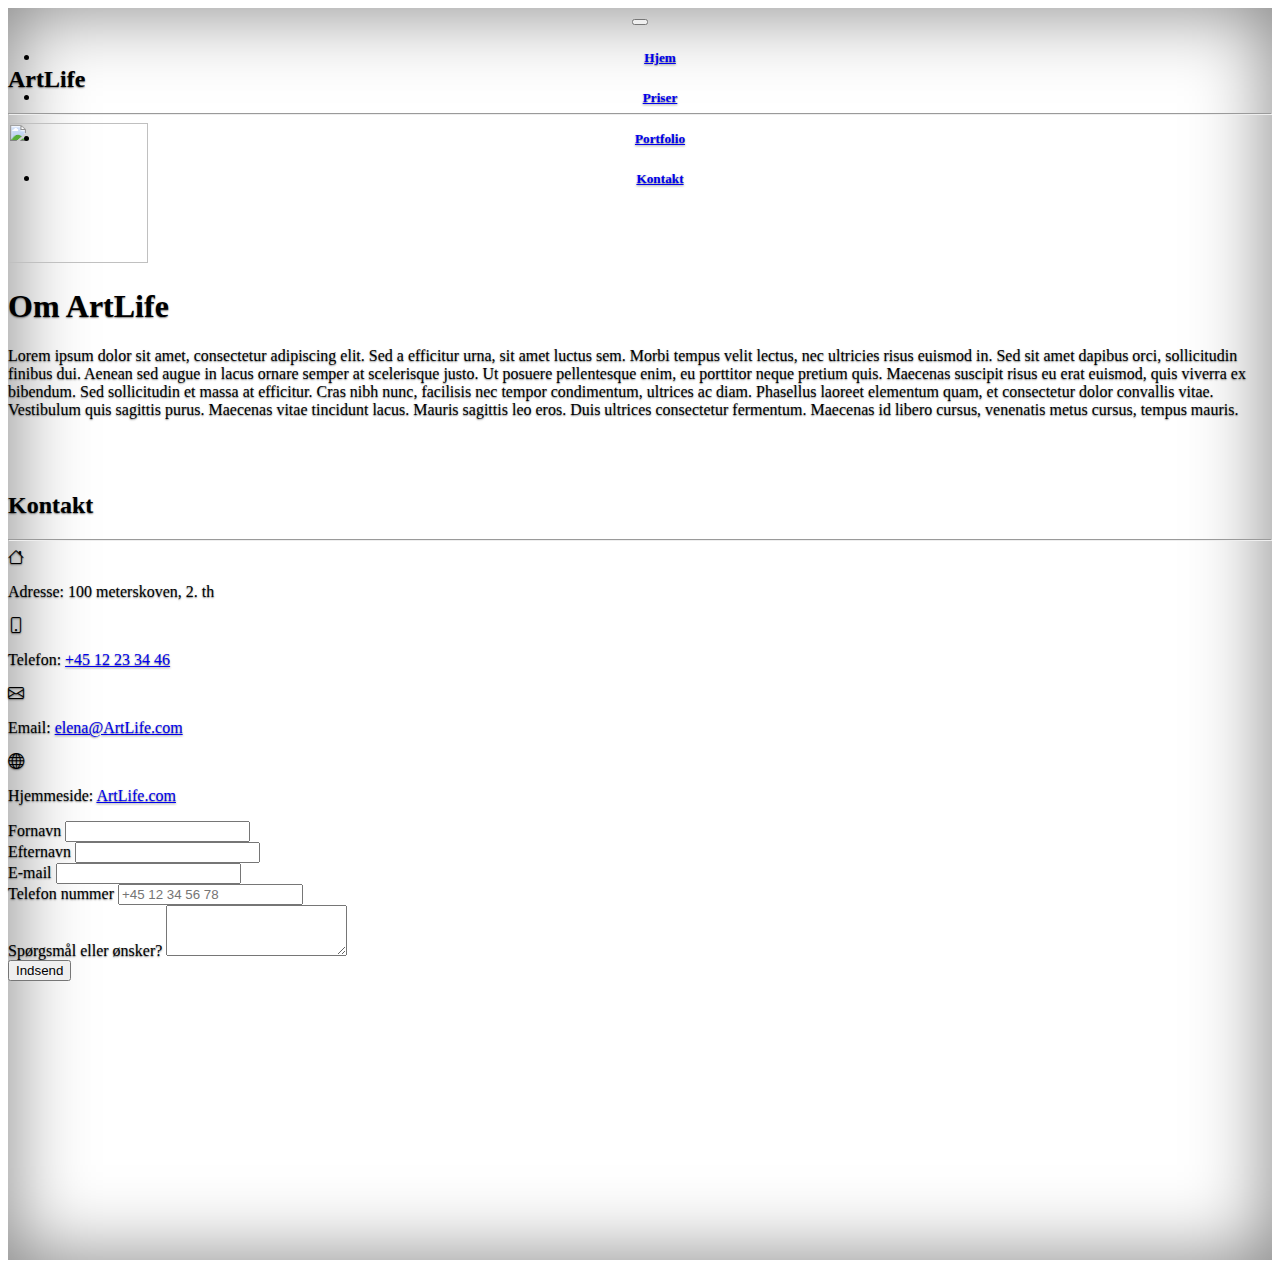
==== contact.html @ 40b7c8cc "Add files via upload" ====
<!doctype html>
<html lang="en" class="h-100">
  <head>
    <meta charset="utf-8">
    <meta name="viewport" content="width=device-width, initial-scale=1">
    <meta name="description" content="">
    <meta name="author" content="Mark Otto, Jacob Thornton, and Bootstrap contributors">
    <meta name="generator" content="Hugo 0.101.0">
    <title>ArtFocus</title>

    <link rel="canonical" href="https://getbootstrap.com/docs/5.2/examples/cover/">
    <script src="https://cdn.jsdelivr.net/npm/@popperjs/core@2.11.5/dist/umd/popper.min.js" integrity="sha384-Xe+8cL9oJa6tN/veChSP7q+mnSPaj5Bcu9mPX5F5xIGE0DVittaqT5lorf0EI7Vk" crossorigin="anonymous"></script>
    <script src="https://cdn.jsdelivr.net/npm/bootstrap@5.2.0/dist/js/bootstrap.min.js" integrity="sha384-ODmDIVzN+pFdexxHEHFBQH3/9/vQ9uori45z4JjnFsRydbmQbmL5t1tQ0culUzyK" crossorigin="anonymous"></script>
    <link href="css/bootstrap.min.css" rel="stylesheet">
    <link rel="stylesheet" href="./css/animate.min.css" />
    <link rel="stylesheet" href="./css/ionicons.min.css" />

    <link rel="preconnect" href="https://fonts.googleapis.com">
    <link rel="preconnect" href="https://fonts.gstatic.com" crossorigin>
    <link href="https://fonts.googleapis.com/css2?family=Dancing+Script:wght@700&family=Lobster&display=swap" rel="stylesheet">
    
    <script src="//widget.tagembed.com/embed.min.js" type="text/javascript"></script>

    <link rel="stylesheet" href="https://cdn.jsdelivr.net/npm/bootstrap-icons@1.9.1/font/bootstrap-icons.css">

    <style>
      .bd-placeholder-img {
        font-size: 1.125rem;
        text-anchor: middle;
        -webkit-user-select: none;
        -moz-user-select: none;
        user-select: none;
      }

      @media (min-width: 768px) {
        .bd-placeholder-img-lg {
          font-size: 3.5rem;
        }
      }

      .b-example-divider {
        height: 3rem;
        background-color: rgba(0, 0, 0, .1);
        border: solid rgba(0, 0, 0, .15);
        border-width: 1px 0;
        box-shadow: inset 0 .5em 1.5em rgba(0, 0, 0, .1), inset 0 .125em .5em rgba(0, 0, 0, .15);
      }

      .b-example-vr {
        flex-shrink: 0;
        width: 1.5rem;
        height: 100vh;
      }

      .bi {
        vertical-align: -.125em;
        fill: currentColor;
      }

      .nav-scroller {
        position: relative;
        z-index: 2;
        height: 2.75rem;
        overflow-y: hidden;
      }

      .nav-scroller .nav {
        display: flex;
        flex-wrap: nowrap;
        padding-bottom: 1rem;
        margin-top: -1px;
        overflow-x: auto;
        text-align: center;
        white-space: nowrap;
        -webkit-overflow-scrolling: touch;
      }
    </style>
    
    <!-- Custom styles for this template -->
    <link href="cover1.css" rel="stylesheet">
  </head>
  <body class="text-center text-bg-dark">  
    <div class="cover-container w-100 h-100 p-3 flex-column mx-auto layer">
      <header class="mb-auto">
        <nav class="navbar navbar-expand-lg">

          <button class="navbar-toggler" type="button" data-toggle="collapse" data-target="#navbarNav" aria-controls="navbarNav" aria-expanded="false" aria-label="Toggle navigation">
            <span class="navbar-toggler-icon"></span>
          </button>
          <div class="collapse navbar-collapse" id="navbarNav">
            <ul class="navbar-nav mx-auto">
              <li class="nav-item active">
                <a class="nav-link text-white" href="index.html"><h5>Hjem</h5></a>
              </li>
              <li class="nav-item">
                <a class="nav-link text-white" href="index.html#priser"><h5>Priser</h5></a>
              </li>
              <li class="nav-item">
                <a class="nav-link text-white" href="index.html#portfolio"><h5>Portfolio</h5></a>
              </li>
              <li class="nav-item">
                <a class="nav-link text-white" href="contact.html"><h5>Kontakt</h5></a>
              </li>
            </ul>
          </div>
        </nav>
        </div>
      </header>
  <section class="mx-auto" id="" style="padding-top:3%">
    <div class="container py-5">
        <div class="row">
            <div class="col-lg-12 text-center">
                <h2 class="margin-top-0 text-white">ArtLife</h2>
                <hr class="primary">
            </div>
        </div>
    </div>
    <div class="container">
        <div class="row g-3">
            <div class="col-lg-2 col-md-4 text-center">
                <div class="feature">
                    <img class="bd-placeholder-img rounded-circle mb-xxl-3" width="140" height="140" src="./assets/maleri.jpg" role="img">
                </div>
            </div>
            <div class="col-lg-4 col-md-4 textleft w-75">
                <div class="feature">
                    <h1>Om ArtLife</h1>
                    <p class="lead">Lorem ipsum dolor sit amet, consectetur adipiscing elit. Sed a efficitur urna, sit amet luctus sem. Morbi tempus velit lectus, nec ultricies risus euismod in. Sed sit amet dapibus orci, sollicitudin finibus dui. Aenean sed augue in lacus ornare semper at scelerisque justo. Ut posuere pellentesque enim, eu porttitor neque pretium quis. Maecenas suscipit risus eu erat euismod, quis viverra ex bibendum. Sed sollicitudin et massa at efficitur. Cras nibh nunc, facilisis nec tempor condimentum, ultrices ac diam. Phasellus laoreet elementum quam, et consectetur dolor convallis vitae. Vestibulum quis sagittis purus. Maecenas vitae tincidunt lacus. Mauris sagittis leo eros. Duis ultrices consectetur fermentum. Maecenas id libero cursus, venenatis metus cursus, tempus mauris.</p>

            </div>
            
    </div>
    </p>
  </section>
  <section class="mx-auto" id="kontakt" style="padding-top:3%">
    <div class="container py-5">
        <div class="row">
            <div class="col-lg-12 text-center">
                <h2 class="margin-top-0 text-white">Kontakt</h2>
                <hr class="primary">
            </div>
        </div>
    </div>






    <section class="ftco-section">
		<div class="container">
      <div class="row">
        <div class="col-md-3">
          <div class="dbox w-100 text-center">
            <div class="text d-inline-flex">
              <i class="bi-house px-2"></i>
              <p class=""><span>Adresse:</span> 100 meterskoven, 2. th</p>
            </div>
          </div>
        </div>
        <div class="col-md-3">
          <div class="dbox w-100 text-center">
            <div class="text d-inline-flex">
              <i class="bi-phone px-2"></i>
              <p><span>Telefon:</span> <a href="tel://1234567920">+45 12 23 34 46</a></p>
            </div>
          </div>
        </div>
        <div class="col-md-3">
          <div class="dbox w-100 text-center">
            <div class="text d-inline-flex">
              <i class="bi-envelope px-2"></i>
              <p><span>Email:</span> <a href="mailto:info@yoursite.com">elena@ArtLife.com</a></p>
            </div>
          </div>
        </div>
        <div class="col-md-3">
          <div class="dbox w-100 text-center">

            <div class="text d-inline-flex">
              <i class="bi-globe px-2 fa-xs"></i>
              <p><span>Hjemmeside:</span> <a href="#">ArtLife.com</a></p>
            </div>
          </div>
        </div>
      </div>

	</section>
  <div class="m-auto container row g-5">
    <form class="row g-3 w-50" action="https://formsubmit.co" method="POST">
      <!-- Honeypot -->
      <input type="text" name="_honey" style="display: none;">

      <!-- Disable Captcha -->
      <input type="hidden" name="_captcha" value="false">

      <input type="hidden" name="_next" value="success.html" >

      <div class="col-md-5 textleft">
        <label for="firstName textleft" class="form-label">Fornavn</label>
        <input type="text" class="form-control" name="name" id="firstName" required>
      </div>
      <div class="col-md-5 textleft">
        <label for="lastName" class="form-label">Efternavn</label>
        <input type="text" class="form-control" name="LastName" id="lastName" required>
      </div>
      <div class="col-md-5 textleft">
        <label for="emailInfo" class="form-label">E-mail</label>
        <input type="email" class="form-control" name="email" id="emailInfo" required>
      </div>
      <div class="col-md-5 textleft">
        <label for="phoneNumber" class="form-label">Telefon nummer</label>
        <input type="text" class="form-control" name="phone" id="phoneNumber" placeholder="+45 12 34 56 78">
      </div>
      <div class="col-md-10 textleft">
        <label for="comments" class="form-label">Spørgsmål eller ønsker?</label>
        <textarea class="form-control" id="message" name="message" rows="3" required></textarea>
      </div>
      <div class="col-md-10">
        <button type="submit" class="btn btn-primary">Indsend</button>
      </div>
    </form>
    <iframe class="col" src="https://www.google.com/maps/embed?pb=!1m18!1m12!1m3!1d562.5799181105292!2d12.577566229240414!3d55.66604105518712!2m3!1f0!2f0!3f0!3m2!1i1024!2i768!4f13.1!3m3!1m2!1s0x4652536a461f320b%3A0xf8651e4fc9ca7e8e!2sEgilsgade%2016%2C%202300%20K%C3%B8benhavn!5e0!3m2!1sda!2sdk!4v1659839482052!5m2!1sda!2sdk" width="50" height="275" style="border:0;" allowfullscreen="" loading="lazy" referrerpolicy="no-referrer-when-downgrade"></iframe>
  </div>
  </body>
</html>
---- cover1.css ----
/*
 * Globals
 */


/* Custom default button */
.btn-secondary,
.btn-secondary:hover,
.btn-secondary:focus {
  color: #333;
  text-shadow: none; /* Prevent inheritance from `body` */
}


/*
 * Base structure
 */

body {
  text-shadow: 0 .05rem .1rem rgba(0, 0, 0, .5);
  box-shadow: inset 0 0 5rem rgba(0, 0, 0, .5);
}


.cover-container {
  max-width: 110em;
}
.main-container {
  max-width: 110em;
}
.footermellemrum {
  margin-bottom: 25%;
}
#baggrund {
  background-image: url("https://mdbootstrap.com/img/Photos/Others/images/76.jpg");
  background-repeat: no-repeat;
  background-size: cover;
  padding-bottom: 50%;
}
.container {
  width: 100%;
}
/*
 * Header
 */

.nav-masthead .nav-link {
  color: rgba(255, 255, 255, .5);
  border-bottom: .25rem solid transparent;
}

.nav-masthead .nav-link:hover,
.nav-masthead .nav-link:focus {
  border-bottom-color: rgba(255, 255, 255, .25);
}

.nav-masthead .nav-link + .nav-link {
  margin-left: 1rem;
}

.nav-masthead .active {
  color: #fff;
  border-bottom-color: #fff;
}

.px-3 {
  margin-top: 15%;
}

.layer{
  position: absolute;
  margin-left: auto;
  margin-right: auto;
  left: 0;
  right: 0;
  text-align: center;
  z-index:1;
}
.cursive {
  font-family: 'Dancing Script', cursive;
}

.cursivethick{
  font-family: 'Lobster', cursive;
}

.textleft {
  text-align: left;
}
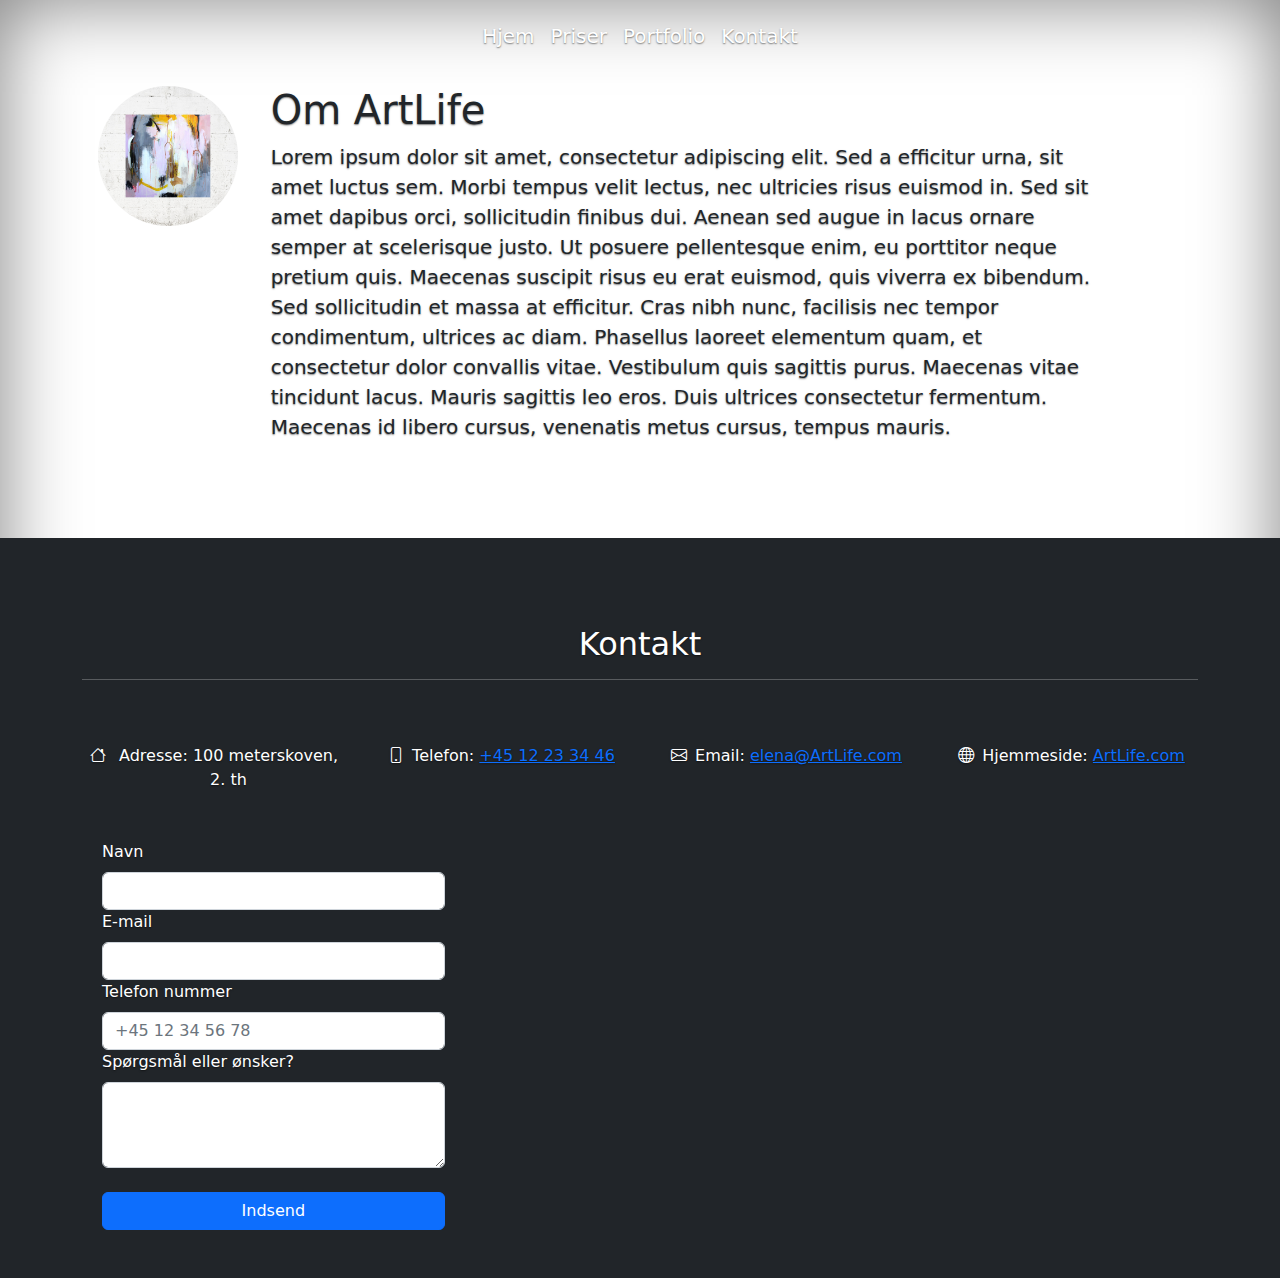
==== commit fa696391: "Add files via upload" ====
--- a/contact.html
+++ b/contact.html
@@ -79,10 +79,10 @@
     <!-- Custom styles for this template -->
     <link href="cover1.css" rel="stylesheet">
   </head>
-  <body class="text-center text-bg-dark">  
-    <div class="cover-container w-100 h-100 p-3 flex-column mx-auto layer">
-      <header class="mb-auto">
-        <nav class="navbar navbar-expand-lg">
+  <body class="text-center text-bg-white">  
+    
+      <header class="mb-auto flex-column mx-auto layer">
+        <nav class="p-3 navbar navbar-expand-lg">
 
           <button class="navbar-toggler" type="button" data-toggle="collapse" data-target="#navbarNav" aria-controls="navbarNav" aria-expanded="false" aria-label="Toggle navigation">
             <span class="navbar-toggler-icon"></span>
@@ -108,14 +108,6 @@
       </header>
   <section class="mx-auto" id="" style="padding-top:3%">
     <div class="container py-5">
-        <div class="row">
-            <div class="col-lg-12 text-center">
-                <h2 class="margin-top-0 text-white">ArtLife</h2>
-                <hr class="primary">
-            </div>
-        </div>
-    </div>
-    <div class="container">
         <div class="row g-3">
             <div class="col-lg-2 col-md-4 text-center">
                 <div class="feature">
@@ -132,6 +124,7 @@
     </div>
     </p>
   </section>
+  <section class="text-bg-dark">
   <section class="mx-auto" id="kontakt" style="padding-top:3%">
     <div class="container py-5">
         <div class="row">
@@ -147,7 +140,7 @@
 
 
 
-    <section class="ftco-section">
+    <section class="ftco-section bg-dar">
 		<div class="container">
       <div class="row">
         <div class="col-md-3">
@@ -186,8 +179,8 @@
       </div>
 
 	</section>
-  <div class="m-auto container row g-5">
-    <form class="row g-3 w-50" action="https://formsubmit.co" method="POST">
+  <div class="m-auto container row g-5 pb-5">
+    <form class="row g-3 w-100" action="https://formsubmit.co" method="POST">
       <!-- Honeypot -->
       <input type="text" name="_honey" style="display: none;">
 
@@ -196,32 +189,38 @@
 
       <input type="hidden" name="_next" value="success.html" >
 
-      <div class="col-md-5 textleft">
-        <label for="firstName textleft" class="form-label">Fornavn</label>
+      <div class="col-md-4 textleft">
+        <label for="firstName" class="form-label">Navn</label>
         <input type="text" class="form-control" name="name" id="firstName" required>
-      </div>
-      <div class="col-md-5 textleft">
-        <label for="lastName" class="form-label">Efternavn</label>
-        <input type="text" class="form-control" name="LastName" id="lastName" required>
-      </div>
-      <div class="col-md-5 textleft">
+  
+      
         <label for="emailInfo" class="form-label">E-mail</label>
         <input type="email" class="form-control" name="email" id="emailInfo" required>
-      </div>
-      <div class="col-md-5 textleft">
+      
+      
         <label for="phoneNumber" class="form-label">Telefon nummer</label>
         <input type="text" class="form-control" name="phone" id="phoneNumber" placeholder="+45 12 34 56 78">
-      </div>
-      <div class="col-md-10 textleft">
-        <label for="comments" class="form-label">Spørgsmål eller ønsker?</label>
-        <textarea class="form-control" id="message" name="message" rows="3" required></textarea>
-      </div>
-      <div class="col-md-10">
-        <button type="submit" class="btn btn-primary">Indsend</button>
-      </div>
+
+    
+
+
+    <label for="comments" class="form-label">Spørgsmål eller ønsker?</label>
+    <textarea class="form-control" id="message" name="message" rows="3" required></textarea>
+    <button type="submit" class="btn btn-primary col-md-12 mt-4">Indsend</button>
+  </div>
+  <div class="col-md-8">
+    <iframe class="rounded" src="https://www.google.com/maps/embed?pb=!1m18!1m12!1m3!1d562.5799181105292!2d12.577566229240414!3d55.66604105518712!2m3!1f0!2f0!3f0!3m2!1i1024!2i768!4f13.1!3m3!1m2!1s0x4652536a461f320b%3A0xf8651e4fc9ca7e8e!2sEgilsgade%2016%2C%202300%20K%C3%B8benhavn!5e0!3m2!1sda!2sdk!4v1659839482052!5m2!1sda!2sdk" width="100%" height="100%" style="border:0;" allowfullscreen="" loading="lazy" referrerpolicy="no-referrer-when-downgrade"></iframe>
+  </div>
+
+        
+    
+      
     </form>
-    <iframe class="col" src="https://www.google.com/maps/embed?pb=!1m18!1m12!1m3!1d562.5799181105292!2d12.577566229240414!3d55.66604105518712!2m3!1f0!2f0!3f0!3m2!1i1024!2i768!4f13.1!3m3!1m2!1s0x4652536a461f320b%3A0xf8651e4fc9ca7e8e!2sEgilsgade%2016%2C%202300%20K%C3%B8benhavn!5e0!3m2!1sda!2sdk!4v1659839482052!5m2!1sda!2sdk" width="50" height="275" style="border:0;" allowfullscreen="" loading="lazy" referrerpolicy="no-referrer-when-downgrade"></iframe>
-  </div>
+
+    
+    </div>
+
+</section>
   </body>
 </html>
 
--- a/cover1.css
+++ b/cover1.css
@@ -87,4 +87,3 @@
 .textleft {
   text-align: left;
 }
-
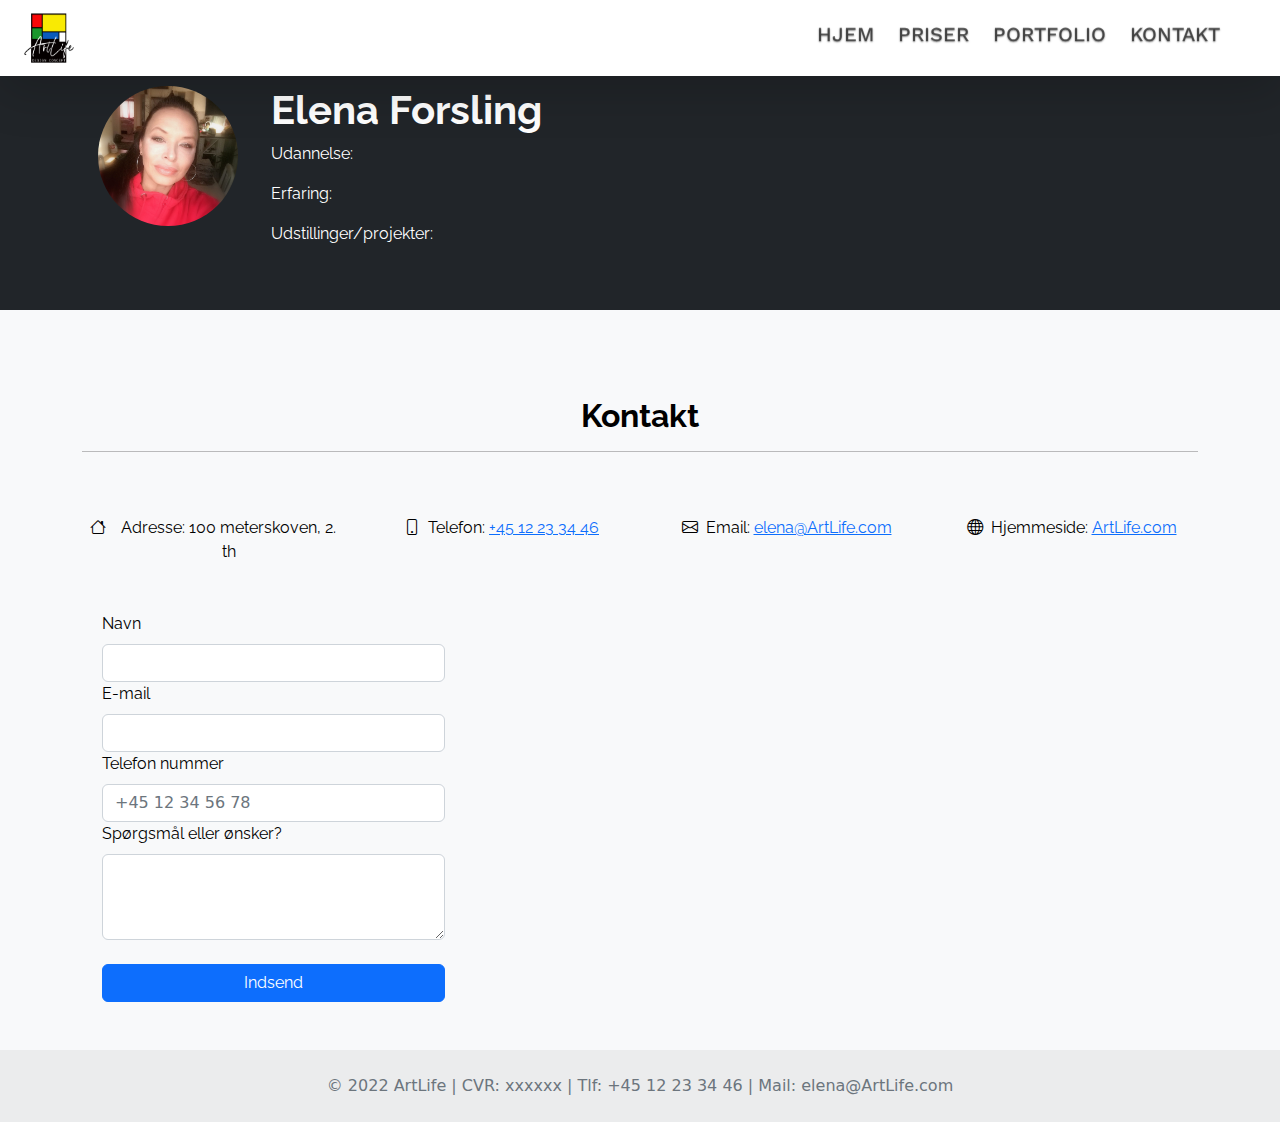
==== commit 2655dbeb: "Updated" ====
--- a/contact.html
+++ b/contact.html
@@ -1,227 +1,255 @@
-<!doctype html>
-<html lang="en" class="h-100">
-  <head>
-    <meta charset="utf-8">
-    <meta name="viewport" content="width=device-width, initial-scale=1">
-    <meta name="description" content="">
-    <meta name="author" content="Mark Otto, Jacob Thornton, and Bootstrap contributors">
-    <meta name="generator" content="Hugo 0.101.0">
-    <title>ArtFocus</title>
-
-    <link rel="canonical" href="https://getbootstrap.com/docs/5.2/examples/cover/">
-    <script src="https://cdn.jsdelivr.net/npm/@popperjs/core@2.11.5/dist/umd/popper.min.js" integrity="sha384-Xe+8cL9oJa6tN/veChSP7q+mnSPaj5Bcu9mPX5F5xIGE0DVittaqT5lorf0EI7Vk" crossorigin="anonymous"></script>
-    <script src="https://cdn.jsdelivr.net/npm/bootstrap@5.2.0/dist/js/bootstrap.min.js" integrity="sha384-ODmDIVzN+pFdexxHEHFBQH3/9/vQ9uori45z4JjnFsRydbmQbmL5t1tQ0culUzyK" crossorigin="anonymous"></script>
-    <link href="css/bootstrap.min.css" rel="stylesheet">
-    <link rel="stylesheet" href="./css/animate.min.css" />
-    <link rel="stylesheet" href="./css/ionicons.min.css" />
-
-    <link rel="preconnect" href="https://fonts.googleapis.com">
-    <link rel="preconnect" href="https://fonts.gstatic.com" crossorigin>
-    <link href="https://fonts.googleapis.com/css2?family=Dancing+Script:wght@700&family=Lobster&display=swap" rel="stylesheet">
-    
-    <script src="//widget.tagembed.com/embed.min.js" type="text/javascript"></script>
-
-    <link rel="stylesheet" href="https://cdn.jsdelivr.net/npm/bootstrap-icons@1.9.1/font/bootstrap-icons.css">
-
-    <style>
-      .bd-placeholder-img {
-        font-size: 1.125rem;
-        text-anchor: middle;
-        -webkit-user-select: none;
-        -moz-user-select: none;
-        user-select: none;
-      }
-
-      @media (min-width: 768px) {
-        .bd-placeholder-img-lg {
-          font-size: 3.5rem;
-        }
-      }
-
-      .b-example-divider {
-        height: 3rem;
-        background-color: rgba(0, 0, 0, .1);
-        border: solid rgba(0, 0, 0, .15);
-        border-width: 1px 0;
-        box-shadow: inset 0 .5em 1.5em rgba(0, 0, 0, .1), inset 0 .125em .5em rgba(0, 0, 0, .15);
-      }
-
-      .b-example-vr {
-        flex-shrink: 0;
-        width: 1.5rem;
-        height: 100vh;
-      }
-
-      .bi {
-        vertical-align: -.125em;
-        fill: currentColor;
-      }
-
-      .nav-scroller {
-        position: relative;
-        z-index: 2;
-        height: 2.75rem;
-        overflow-y: hidden;
-      }
-
-      .nav-scroller .nav {
-        display: flex;
-        flex-wrap: nowrap;
-        padding-bottom: 1rem;
-        margin-top: -1px;
-        overflow-x: auto;
-        text-align: center;
-        white-space: nowrap;
-        -webkit-overflow-scrolling: touch;
-      }
-    </style>
-    
-    <!-- Custom styles for this template -->
-    <link href="cover1.css" rel="stylesheet">
-  </head>
-  <body class="text-center text-bg-white">  
-    
-      <header class="mb-auto flex-column mx-auto layer">
-        <nav class="p-3 navbar navbar-expand-lg">
-
-          <button class="navbar-toggler" type="button" data-toggle="collapse" data-target="#navbarNav" aria-controls="navbarNav" aria-expanded="false" aria-label="Toggle navigation">
-            <span class="navbar-toggler-icon"></span>
-          </button>
-          <div class="collapse navbar-collapse" id="navbarNav">
-            <ul class="navbar-nav mx-auto">
-              <li class="nav-item active">
-                <a class="nav-link text-white" href="index.html"><h5>Hjem</h5></a>
-              </li>
-              <li class="nav-item">
-                <a class="nav-link text-white" href="index.html#priser"><h5>Priser</h5></a>
-              </li>
-              <li class="nav-item">
-                <a class="nav-link text-white" href="index.html#portfolio"><h5>Portfolio</h5></a>
-              </li>
-              <li class="nav-item">
-                <a class="nav-link text-white" href="contact.html"><h5>Kontakt</h5></a>
-              </li>
-            </ul>
-          </div>
-        </nav>
-        </div>
-      </header>
-  <section class="mx-auto" id="" style="padding-top:3%">
-    <div class="container py-5">
-        <div class="row g-3">
-            <div class="col-lg-2 col-md-4 text-center">
-                <div class="feature">
-                    <img class="bd-placeholder-img rounded-circle mb-xxl-3" width="140" height="140" src="./assets/maleri.jpg" role="img">
-                </div>
-            </div>
-            <div class="col-lg-4 col-md-4 textleft w-75">
-                <div class="feature">
-                    <h1>Om ArtLife</h1>
-                    <p class="lead">Lorem ipsum dolor sit amet, consectetur adipiscing elit. Sed a efficitur urna, sit amet luctus sem. Morbi tempus velit lectus, nec ultricies risus euismod in. Sed sit amet dapibus orci, sollicitudin finibus dui. Aenean sed augue in lacus ornare semper at scelerisque justo. Ut posuere pellentesque enim, eu porttitor neque pretium quis. Maecenas suscipit risus eu erat euismod, quis viverra ex bibendum. Sed sollicitudin et massa at efficitur. Cras nibh nunc, facilisis nec tempor condimentum, ultrices ac diam. Phasellus laoreet elementum quam, et consectetur dolor convallis vitae. Vestibulum quis sagittis purus. Maecenas vitae tincidunt lacus. Mauris sagittis leo eros. Duis ultrices consectetur fermentum. Maecenas id libero cursus, venenatis metus cursus, tempus mauris.</p>
-
-            </div>
-            
-    </div>
-    </p>
-  </section>
-  <section class="text-bg-dark">
-  <section class="mx-auto" id="kontakt" style="padding-top:3%">
-    <div class="container py-5">
-        <div class="row">
-            <div class="col-lg-12 text-center">
-                <h2 class="margin-top-0 text-white">Kontakt</h2>
-                <hr class="primary">
-            </div>
-        </div>
-    </div>
-
-
-
-
-
-
-    <section class="ftco-section bg-dar">
-		<div class="container">
-      <div class="row">
-        <div class="col-md-3">
-          <div class="dbox w-100 text-center">
-            <div class="text d-inline-flex">
-              <i class="bi-house px-2"></i>
-              <p class=""><span>Adresse:</span> 100 meterskoven, 2. th</p>
-            </div>
-          </div>
-        </div>
-        <div class="col-md-3">
-          <div class="dbox w-100 text-center">
-            <div class="text d-inline-flex">
-              <i class="bi-phone px-2"></i>
-              <p><span>Telefon:</span> <a href="tel://1234567920">+45 12 23 34 46</a></p>
-            </div>
-          </div>
-        </div>
-        <div class="col-md-3">
-          <div class="dbox w-100 text-center">
-            <div class="text d-inline-flex">
-              <i class="bi-envelope px-2"></i>
-              <p><span>Email:</span> <a href="mailto:info@yoursite.com">elena@ArtLife.com</a></p>
-            </div>
-          </div>
-        </div>
-        <div class="col-md-3">
-          <div class="dbox w-100 text-center">
-
-            <div class="text d-inline-flex">
-              <i class="bi-globe px-2 fa-xs"></i>
-              <p><span>Hjemmeside:</span> <a href="#">ArtLife.com</a></p>
-            </div>
-          </div>
-        </div>
-      </div>
-
-	</section>
-  <div class="m-auto container row g-5 pb-5">
-    <form class="row g-3 w-100" action="https://formsubmit.co" method="POST">
-      <!-- Honeypot -->
-      <input type="text" name="_honey" style="display: none;">
-
-      <!-- Disable Captcha -->
-      <input type="hidden" name="_captcha" value="false">
-
-      <input type="hidden" name="_next" value="success.html" >
-
-      <div class="col-md-4 textleft">
-        <label for="firstName" class="form-label">Navn</label>
-        <input type="text" class="form-control" name="name" id="firstName" required>
-  
-      
-        <label for="emailInfo" class="form-label">E-mail</label>
-        <input type="email" class="form-control" name="email" id="emailInfo" required>
-      
-      
-        <label for="phoneNumber" class="form-label">Telefon nummer</label>
-        <input type="text" class="form-control" name="phone" id="phoneNumber" placeholder="+45 12 34 56 78">
-
-    
-
-
-    <label for="comments" class="form-label">Spørgsmål eller ønsker?</label>
-    <textarea class="form-control" id="message" name="message" rows="3" required></textarea>
-    <button type="submit" class="btn btn-primary col-md-12 mt-4">Indsend</button>
-  </div>
-  <div class="col-md-8">
-    <iframe class="rounded" src="https://www.google.com/maps/embed?pb=!1m18!1m12!1m3!1d562.5799181105292!2d12.577566229240414!3d55.66604105518712!2m3!1f0!2f0!3f0!3m2!1i1024!2i768!4f13.1!3m3!1m2!1s0x4652536a461f320b%3A0xf8651e4fc9ca7e8e!2sEgilsgade%2016%2C%202300%20K%C3%B8benhavn!5e0!3m2!1sda!2sdk!4v1659839482052!5m2!1sda!2sdk" width="100%" height="100%" style="border:0;" allowfullscreen="" loading="lazy" referrerpolicy="no-referrer-when-downgrade"></iframe>
-  </div>
-
-        
-    
-      
-    </form>
-
-    
-    </div>
-
-</section>
-  </body>
-</html>
-
-
+<!doctype html>
+<html lang="en" class="h-100">
+  <head>
+    <meta charset="utf-8">
+    <meta name="viewport" content="width=device-width, initial-scale=1">
+    <meta name="description" content="">
+    <meta name="author" content="Mark Otto, Jacob Thornton, and Bootstrap contributors">
+    <meta name="generator" content="Hugo 0.101.0">
+    <title>ArtFocus</title>
+
+    <link rel="canonical" href="https://getbootstrap.com/docs/5.2/examples/cover/">
+    <script src="https://cdn.jsdelivr.net/npm/@popperjs/core@2.11.5/dist/umd/popper.min.js" integrity="sha384-Xe+8cL9oJa6tN/veChSP7q+mnSPaj5Bcu9mPX5F5xIGE0DVittaqT5lorf0EI7Vk" crossorigin="anonymous"></script>
+    <script src="https://cdn.jsdelivr.net/npm/bootstrap@5.2.0/dist/js/bootstrap.min.js" integrity="sha384-ODmDIVzN+pFdexxHEHFBQH3/9/vQ9uori45z4JjnFsRydbmQbmL5t1tQ0culUzyK" crossorigin="anonymous"></script>
+    <link href="css/bootstrap.min.css" rel="stylesheet">
+    <link rel="stylesheet" href="./css/animate.min.css" />
+    <link rel="stylesheet" href="./css/ionicons.min.css" />
+
+    <link rel="preconnect" href="https://fonts.googleapis.com">
+    <link rel="preconnect" href="https://fonts.gstatic.com" crossorigin>
+    <link href="https://fonts.googleapis.com/css2?family=Dancing+Script:wght@700&family=Lobster&display=swap" rel="stylesheet">
+    <link href="https://fonts.googleapis.com/css2?family=Work+Sans:wght@300&display=swap" rel="stylesheet">
+    <link href="https://fonts.googleapis.com/css2?family=Raleway:wght@500&display=swap" rel="stylesheet">
+    
+    <script src="//widget.tagembed.com/embed.min.js" type="text/javascript"></script>
+
+    <link rel="stylesheet" href="https://cdn.jsdelivr.net/npm/bootstrap-icons@1.9.1/font/bootstrap-icons.css">
+
+    <style>
+      .bd-placeholder-img {
+        font-size: 1.125rem;
+        text-anchor: middle;
+        -webkit-user-select: none;
+        -moz-user-select: none;
+        user-select: none;
+      }
+
+      @media (min-width: 768px) {
+        .bd-placeholder-img-lg {
+          font-size: 3.5rem;
+        }
+      }
+
+      .b-example-divider {
+        height: 3rem;
+        background-color: rgba(0, 0, 0, .1);
+        border: solid rgba(0, 0, 0, .15);
+        border-width: 1px 0;
+        box-shadow: inset 0 .5em 1.5em rgba(0, 0, 0, .1), inset 0 .125em .5em rgba(0, 0, 0, .15);
+      }
+
+      .b-example-vr {
+        flex-shrink: 0;
+        width: 1.5rem;
+        height: 100vh;
+      }
+
+      .bi {
+        vertical-align: -.125em;
+        fill: currentColor;
+      }
+
+      .nav-scroller {
+        position: relative;
+        z-index: 2;
+        height: 2.75rem;
+        overflow-y: hidden;
+      }
+
+      .nav-scroller .nav {
+        display: flex;
+        flex-wrap: nowrap;
+        padding-bottom: 1rem;
+        margin-top: -1px;
+        overflow-x: auto;
+        text-align: center;
+        white-space: nowrap;
+        -webkit-overflow-scrolling: touch;
+      }
+    </style>
+    
+    <!-- Custom styles for this template -->
+    <link href="cover1.css" rel="stylesheet">
+  </head>
+  <body class="text-center text-bg-light">  
+    
+    <header class="">
+      <nav class="navbar navbar-expand-lg navbar-default bg-white fixed-top navfront shadow-lg" role="navigation">
+        <a class="navbar-brand" href="index.html">
+          <img src="logo.png" class="mx-4" width="50" height="50" alt="">
+        </a>
+        <button class="navbar-toggler" type="button" data-bs-toggle="collapse" data-bs-target="#navbarNavAltMarkup" aria-controls="navbarNavAltMarkup" aria-expanded="false" aria-label="Toggle navigation">
+          <span class="navbar-toggler-icon"></span>
+        </button>
+        <div class="collapse navbar-collapse justify-content-end mx-5 navfront" id="navbarNavAltMarkup">
+          <div class="navbar-nav">
+            <ul class="nav navbar-nav mx-auto mr-sm-2">
+              <li class="nav-item active mx-1">
+                <a class="nav-link worksans textshadow" href="index.html"><h5>HJEM</h5></a>
+              </li>
+              <li class="nav-item mx-1">
+                <div class="dropdown">
+                  <a class="nav-link  worksans textshadow d-inline-flex" href="#" role="button" data-bs-toggle="dropdown" aria-expanded="false">
+                    <h5>PRISER</h5>
+                  </a>
+                  <ul class="dropdown-menu border-0">
+                    <li><a class="dropdown-item worksans textshadow" href="#">MALERI BESTILLING</a></li>
+                    <li><a class="dropdown-item worksans textshadow" href="#">RESTAURERING AF MALERI</a></li>
+                    <li><a class="dropdown-item worksans textshadow" href="#">VÆGKUNST BESTILLING</a></li>
+                    <li><a class="dropdown-item worksans textshadow" href="#">GRAFISK ARBEJDE</a></li>
+                    <li><a class="dropdown-item worksans textshadow" href="#">ANDRE FORMER FOR KREATIVT ARBEJDE</a></li>
+                  </ul>
+                </div>
+              </li>
+              <li class="nav-item mx-1">
+                <a class="nav-link worksans textshadow" href="index.html#portfolio"><h5>PORTFOLIO</h5></a>
+              </li>
+              <li class="nav-item mx-1">
+                <a class="nav-link worksans textshadow" href="contact.html"><h5>KONTAKT</h5></a>
+              </li>
+            </ul>
+          </div>
+        </div>
+      </div>
+      </nav>
+      </div>
+    </header>
+  <section class="mx-auto text-bg-dark" id="" style="padding-top:3%">
+    <div class="container py-5">
+        <div class="row g-3">
+            <div class="col-lg-2 col-md-4 text-center">
+                <div class="feature">
+                    <img class="bd-placeholder-img rounded-circle mb-xxl-3" width="140" height="140" src="./elena.jpg" role="img">
+                </div>
+            </div>
+            <div class="col-lg-4 col-md-4 textleft w-75">
+                <div class="feature">
+                    <h1 class="raleway fw-bold">Elena Forsling</h1>
+                    <p class="raleway">Udannelse:</p>
+                    <p class="raleway">Erfaring:</p>
+                    <p class="raleway">Udstillinger/projekter:</p>
+            
+    </div>
+    </p>
+  </section>
+  <section class="">
+  <section class="mx-auto" id="kontakt" style="padding-top:3%">
+    <div class="container py-5">
+        <div class="row">
+            <div class="col-lg-12 text-center">
+                <h2 class="margin-top-0 raleway fw-bold">Kontakt</h2>
+                <hr class="primary">
+            </div>
+        </div>
+    </div>
+
+
+
+
+
+
+    <section class="ftco-section">
+		<div class="container">
+      <div class="row">
+        <div class="col-md-3">
+          <div class="dbox w-100 text-center">
+            <div class="text d-inline-flex">
+              <i class="bi-house px-2"></i>
+              <p class="raleway"><span>Adresse:</span> 100 meterskoven, 2. th</p>
+            </div>
+          </div>
+        </div>
+        <div class="col-md-3">
+          <div class="dbox w-100 text-center">
+            <div class="text d-inline-flex">
+              <i class="bi-phone px-2"></i>
+              <p class="raleway"><span>Telefon:</span> <a href="tel://1234567920">+45 12 23 34 46</a></p>
+            </div>
+          </div>
+        </div>
+        <div class="col-md-3">
+          <div class="dbox w-100 text-center">
+            <div class="text d-inline-flex">
+              <i class="bi-envelope px-2"></i>
+              <p class="raleway"><span>Email:</span> <a href="mailto:info@yoursite.com">elena@ArtLife.com</a></p>
+            </div>
+          </div>
+        </div>
+        <div class="col-md-3">
+          <div class="dbox w-100 text-center">
+
+            <div class="text d-inline-flex">
+              <i class="bi-globe px-2 fa-xs"></i>
+              <p class="raleway"><span>Hjemmeside:</span> <a href="#">ArtLife.com</a></p>
+            </div>
+          </div>
+        </div>
+      </div>
+
+	</section>
+  <div class="m-auto container row g-5 pb-5">
+    <form class="row g-3 w-100" action="https://formsubmit.co" method="POST">
+      <!-- Honeypot -->
+      <input type="text" name="_honey" style="display: none;">
+
+      <!-- Disable Captcha -->
+      <input type="hidden" name="_captcha" value="false">
+
+      <input type="hidden" name="_next" value="success.html" >
+
+      <div class="col-md-4 textleft">
+        <label for="firstName" class="form-label raleway">Navn</label>
+        <input type="text" class="form-control" name="name" id="firstName" required>
+  
+      
+        <label for="emailInfo" class="form-label raleway">E-mail</label>
+        <input type="email" class="form-control" name="email" id="emailInfo" required>
+      
+      
+        <label for="phoneNumber" class="form-label raleway">Telefon nummer</label>
+        <input type="text" class="form-control" name="phone" id="phoneNumber" placeholder="+45 12 34 56 78">
+
+    
+
+
+    <label for="comments" class="form-label raleway">Spørgsmål eller ønsker?</label>
+    <textarea class="form-control" id="message" name="message" rows="3" required></textarea>
+    <button type="submit" class="btn btn-primary col-md-12 mt-4 raleway">Indsend</button>
+  </div>
+  <div class="col-md-8">
+    <iframe class="rounded" src="https://www.google.com/maps/embed?pb=!1m18!1m12!1m3!1d562.5799181105292!2d12.577566229240414!3d55.66604105518712!2m3!1f0!2f0!3f0!3m2!1i1024!2i768!4f13.1!3m3!1m2!1s0x4652536a461f320b%3A0xf8651e4fc9ca7e8e!2sEgilsgade%2016%2C%202300%20K%C3%B8benhavn!5e0!3m2!1sda!2sdk!4v1659839482052!5m2!1sda!2sdk" width="100%" height="100%" style="border:0;" allowfullscreen="" loading="lazy" referrerpolicy="no-referrer-when-downgrade"></iframe>
+  </div>
+
+        
+    
+      
+    </form>
+
+    
+    </div>
+
+</section>
+<!-- Footer -->
+<footer class="text-center text-lg-start bg-light text-muted">
+
+  <div class="text-center p-4" style="background-color: rgba(0, 0, 0, 0.05);">
+    © 2022 ArtLife   |   CVR: xxxxxx   |   Tlf: +45 12 23 34 46   | Mail:  elena@ArtLife.com
+
+  </div>
+  <!-- Copyright -->
+</footer>
+<!-- Footer -->
+  </body>
+</html>
+
+
--- a/cover1.css
+++ b/cover1.css
@@ -16,9 +16,8 @@
  * Base structure
  */
 
-body {
+.textshadow {
   text-shadow: 0 .05rem .1rem rgba(0, 0, 0, .5);
-  box-shadow: inset 0 0 5rem rgba(0, 0, 0, .5);
 }
 
 
@@ -66,15 +65,16 @@
 .px-3 {
   margin-top: 15%;
 }
-
-.layer{
+.sendback {
+ z-index: -1;
+}
+.layer {
   position: absolute;
   margin-left: auto;
   margin-right: auto;
   left: 0;
   right: 0;
   text-align: center;
-  z-index:1;
 }
 .cursive {
   font-family: 'Dancing Script', cursive;
@@ -87,3 +87,10 @@
 .textleft {
   text-align: left;
 }
+.worksans {
+  font-family: 'Work Sans', sans-serif;
+}
+
+.raleway {
+  font-family: 'Raleway', sans-serif;
+}
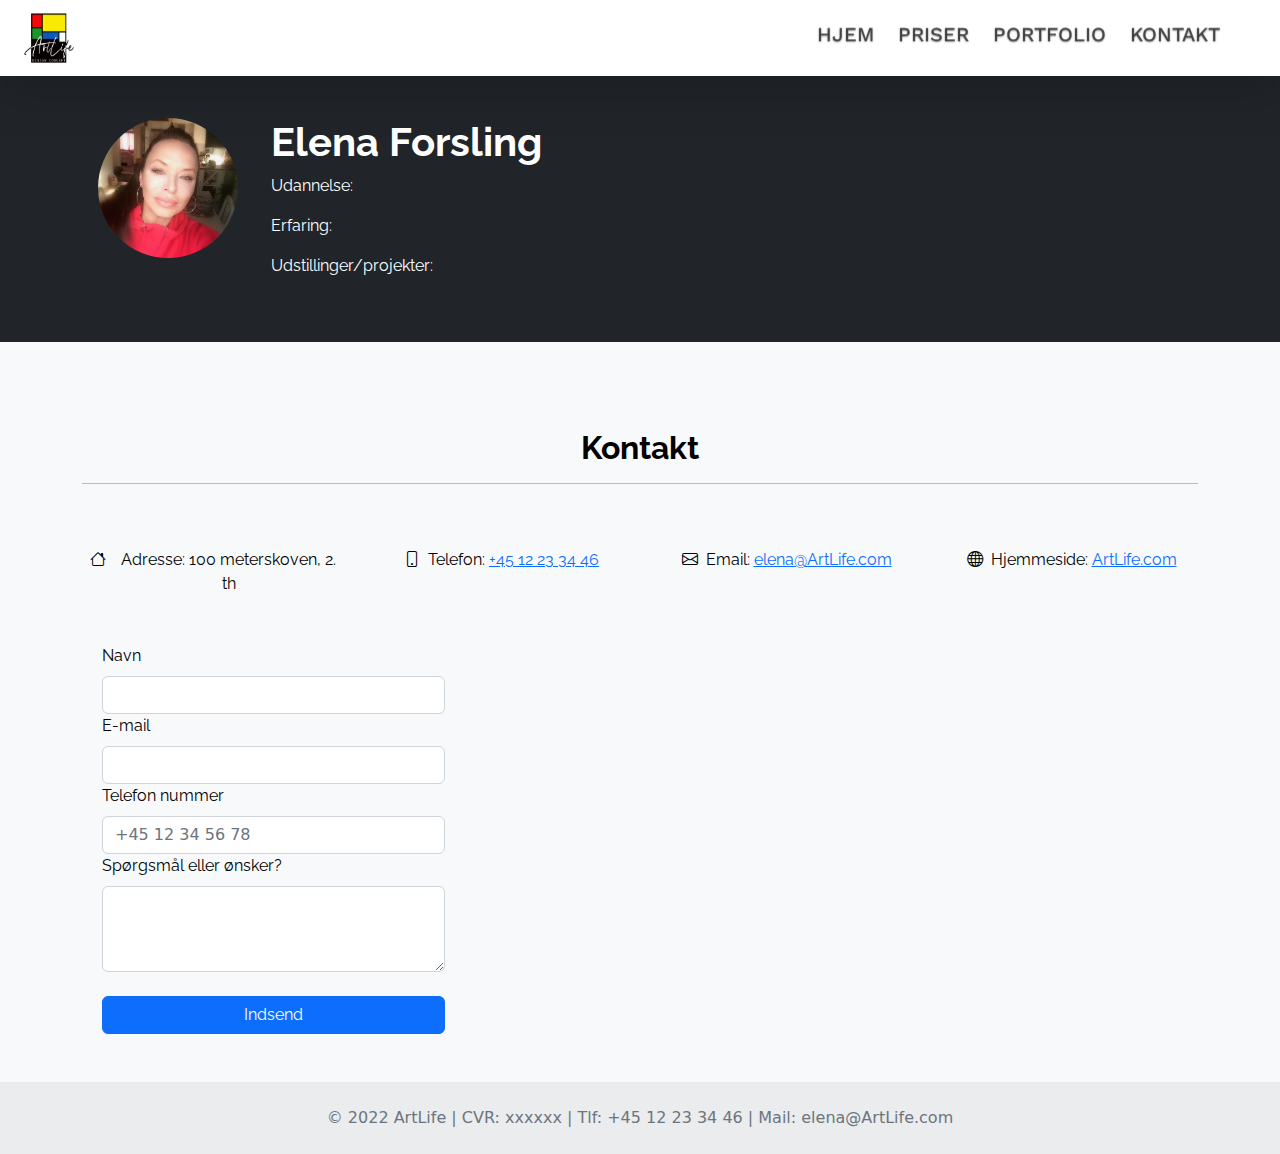
==== commit 229fdc39: "Changes" ====
--- a/contact.html
+++ b/contact.html
@@ -127,12 +127,12 @@
   <section class="mx-auto text-bg-dark" id="" style="padding-top:3%">
     <div class="container py-5">
         <div class="row g-3">
-            <div class="col-lg-2 col-md-4 text-center">
+            <div class="col-lg-2 col-md-4 text-center mt-5">
                 <div class="feature">
-                    <img class="bd-placeholder-img rounded-circle mb-xxl-3" width="140" height="140" src="./elena.jpg" role="img">
+                    <img class="bd-placeholder-img rounded-circle" width="140" height="140" src="./elena.jpg" role="img">
                 </div>
             </div>
-            <div class="col-lg-4 col-md-4 textleft w-75">
+            <div class="col-lg-4 col-md-4 textleft w-75 mt-5"">
                 <div class="feature">
                     <h1 class="raleway fw-bold">Elena Forsling</h1>
                     <p class="raleway">Udannelse:</p>
--- a/cover1.css
+++ b/cover1.css
@@ -94,3 +94,10 @@
 .raleway {
   font-family: 'Raleway', sans-serif;
 }
+
+.fullsize {
+  min-height: 100vh;
+}
+.verticalmiddle {
+  margin-top: 35vh;
+}